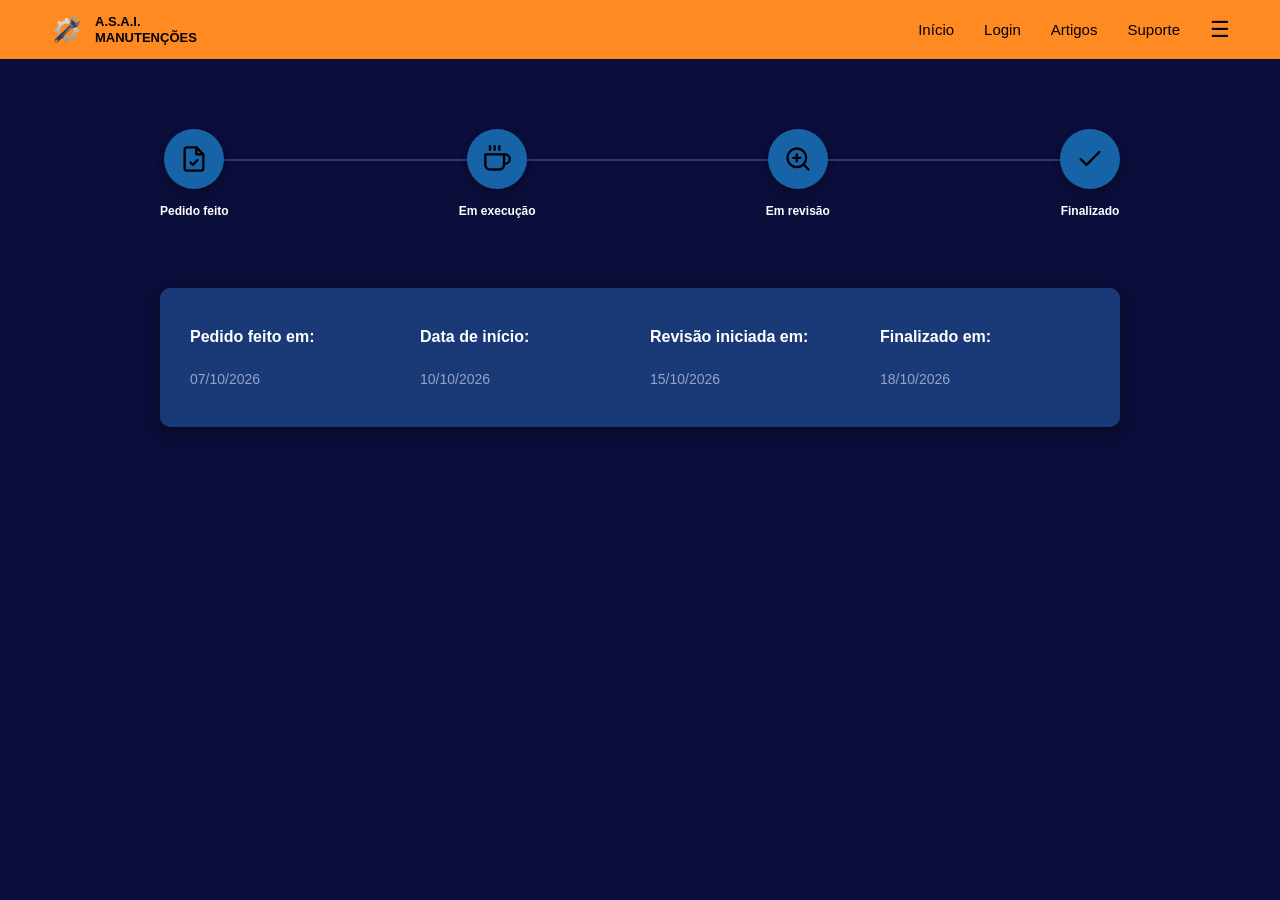
==== inicio/index.html @ 4e9241ca "Primeiro commit - Estrutura e estilos da página de acompanhamento" ====
<!DOCTYPE html>
<html lang="pt-BR">
<head>
  <meta charset="UTF-8">
  <meta name="viewport" content="width=device-width, initial-scale=1.0">
  <title>A.S.A.I. Manutenções - Acompanhamento</title>
  
  <!-- Ligação para o teu ficheiro CSS -->
  <link rel="stylesheet" href="styles.css">
</head>
<body>

  <!-- Cabeçalho / Navbar -->
  <header class="navbar">
    <div class="logo">
      <img src="pecas.png" alt="A.S.A.I. Manutenções" class="logo-img">
      <span>A.S.A.I.<br>MANUTENÇÕES</span>
    </div>
    <nav class="nav-links">
      <a href="#">Início</a>
      <a href="#">Login</a>
      <a href="#">Artigos</a>
      <a href="#">Suporte</a>
      <span class="menu-icon">&#9776;</span>
    </nav>
  </header>

  <!-- Conteúdo Principal -->
  <main class="container">
    
    <!-- Linha do Tempo / Stepper -->
    <div class="stepper">
      <div class="stepper-line"></div>

      <div class="step">
        <div class="step-circle">
          <svg viewBox="0 0 24 24" fill="none" stroke="#000" stroke-width="2" stroke-linecap="round" stroke-linejoin="round" width="28" height="28">
            <path d="M14 2H6a2 2 0 0 0-2 2v16a2 2 0 0 0 2 2h12a2 2 0 0 0 2-2V8z"></path>
            <polyline points="14 2 14 8 20 8"></polyline>
            <path d="m9 15 2 2 4-4"></path>
          </svg>
        </div>
        <span class="step-label">Pedido feito</span>
      </div>

      <div class="step">
        <div class="step-circle">
          <svg viewBox="0 0 24 24" fill="none" stroke="#000" stroke-width="2" stroke-linecap="round" stroke-linejoin="round" width="28" height="28">
            <path d="M18 8h1a4 4 0 0 1 0 8h-1"></path>
            <path d="M2 8h16v9a4 4 0 0 1-4 4H6a4 4 0 0 1-4-4V8z"></path>
            <line x1="6" y1="1" x2="6" y2="4"></line>
            <line x1="10" y1="1" x2="10" y2="4"></line>
            <line x1="14" y1="1" x2="14" y2="4"></line>
          </svg>
        </div>
        <span class="step-label">Em execução</span>
      </div>

      <div class="step">
        <div class="step-circle">
          <svg viewBox="0 0 24 24" fill="none" stroke="#000" stroke-width="2" stroke-linecap="round" stroke-linejoin="round" width="28" height="28">
            <circle cx="11" cy="11" r="8"></circle>
            <line x1="21" y1="21" x2="16.65" y2="16.65"></line>
            <line x1="11" y1="8" x2="11" y2="14"></line>
            <line x1="8" y1="11" x2="14" y2="11"></line>
          </svg>
        </div>
        <span class="step-label">Em revisão</span>
      </div>

      <div class="step">
        <div class="step-circle">
          <svg viewBox="0 0 24 24" fill="none" stroke="#000" stroke-width="2" stroke-linecap="round" stroke-linejoin="round" width="28" height="28">
            <polyline points="20 6 9 17 4 12"></polyline>
          </svg>
        </div>
        <span class="step-label">Finalizado</span>
      </div>
    </div>

    <!-- Tabela / Cartão de Datas -->
    <div class="dates-card">
      <div class="date-item">
        <h3>Pedido feito em:</h3>
        <p>07/10/2026</p>
      </div>
      <div class="date-item">
        <h3>Data de início:</h3>
        <p>10/10/2026</p>
      </div>
      <div class="date-item">
        <h3>Revisão iniciada em:</h3>
        <p>15/10/2026</p>
      </div>
      <div class="date-item">
        <h3>Finalizado em:</h3>
        <p>18/10/2026</p>
      </div>
    </div>

  </main>

</body>
</html>
---- inicio/styles.css ----
/* Reset e Estilos Globais */
* {
  box-sizing: border-box;
  margin: 0;
  padding: 0;
  font-family: 'Segoe UI', Tahoma, Geneva, Verdana, sans-serif;
}

body {
  background-color: #0b0d3a; /* Fundo azul-escuro */
  color: #ffffff;
}

/* Cabeçalho / Navbar */
.navbar {
  background-color: #ff8a22; /* Laranja do cabeçalho */
  display: flex;
  justify-content: space-between;
  align-items: center;
  padding: 12px 50px;
}

.logo {
  display: flex;
  align-items: center;
  gap: 10px; /* Espaço entre a imagem pecas.png e o texto */
  font-weight: bold;
  font-size: 13px;
  color: #000000;
  line-height: 1.2;
}

.logo-img {
  width: 35px;
  height: 35px;
  object-fit: contain;
}

.nav-links {
  display: flex;
  gap: 30px;
  align-items: center;
}

.nav-links a {
  color: #000000;
  text-decoration: none;
  font-weight: 500;
  font-size: 15px;
}

.menu-icon {
  font-size: 22px;
  color: #000000;
  cursor: pointer;
}

/* Container Principal */
.container {
  max-width: 1000px;
  margin: 70px auto;
  padding: 0 20px;
}

/* Linha do Tempo / Stepper */
.stepper {
  position: relative;
  display: flex;
  justify-content: space-between;
  align-items: center;
  margin-bottom: 70px;
}

.stepper-line {
  position: absolute;
  top: 30px;
  left: 40px;
  right: 40px;
  height: 2px;
  background-color: #2b3b77;
  z-index: 1;
}

.step {
  position: relative;
  z-index: 2;
  display: flex;
  flex-direction: column;
  align-items: center;
}

.step-circle {
  width: 60px;
  height: 60px;
  border-radius: 50%;
  background-color: #1763a8; /* Azul dos círculos com ícones */
  display: flex;
  align-items: center;
  justify-content: center;
  box-shadow: 0 4px 10px rgba(0,0,0,0.3);
}

.step-label {
  margin-top: 15px;
  font-size: 12px;
  color: #ffffff;
  font-weight: 600;
}

/* Cartão com as Datas */
.dates-card {
  background-color: #1a3977; /* Azul do cartão */
  border-radius: 10px;
  padding: 40px 30px;
  display: grid;
  grid-template-columns: repeat(4, 1fr);
  gap: 20px;
  box-shadow: 0 6px 15px rgba(0, 0, 0, 0.4);
}

.date-item h3 {
  font-size: 16px;
  font-weight: 600;
  color: #ffffff;
  margin-bottom: 25px;
}

.date-item p {
  font-size: 14px;
  color: #92a4cd;
}
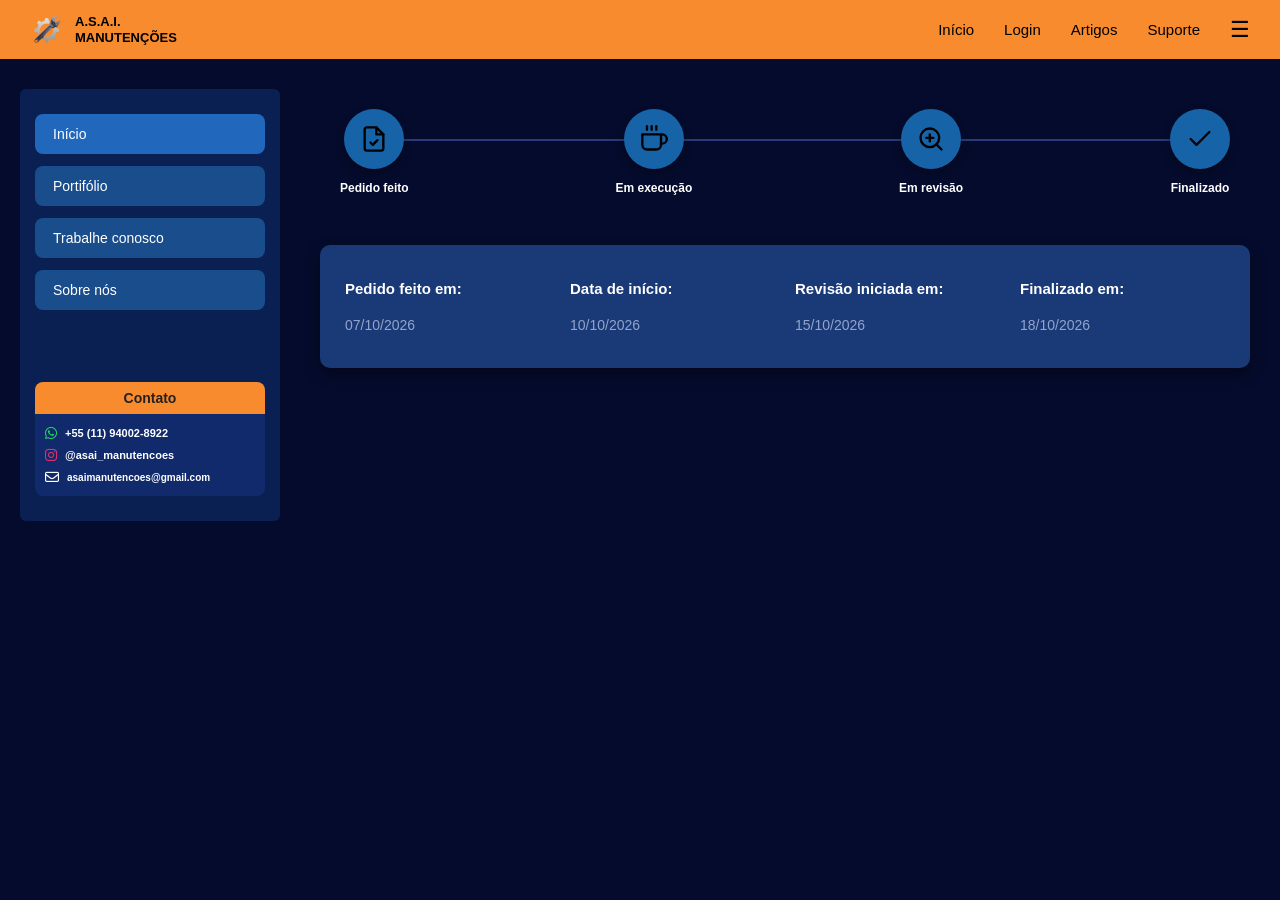
==== commit 979d62ca: "Arquivos do projeto" ====
--- a/inicio/index.html
+++ b/inicio/index.html
@@ -5,7 +5,10 @@
   <meta name="viewport" content="width=device-width, initial-scale=1.0">
   <title>A.S.A.I. Manutenções - Acompanhamento</title>
   
-  <!-- Ligação para o teu ficheiro CSS -->
+  <!-- Font Awesome para os ícones -->
+  <link rel="stylesheet" href="https://cdnjs.cloudflare.com/ajax/libs/font-awesome/6.4.0/css/all.min.css">
+  
+  <!-- Ligação para o seu ficheiro CSS -->
   <link rel="stylesheet" href="styles.css">
 </head>
 <body>
@@ -25,80 +28,104 @@
     </nav>
   </header>
 
-  <!-- Conteúdo Principal -->
-  <main class="container">
-    
-    <!-- Linha do Tempo / Stepper -->
-    <div class="stepper">
-      <div class="stepper-line"></div>
+  <!-- Container Geral para alinhar Sidebar e Conteúdo lado a lado -->
+  <div class="page-layout">
 
-      <div class="step">
-        <div class="step-circle">
-          <svg viewBox="0 0 24 24" fill="none" stroke="#000" stroke-width="2" stroke-linecap="round" stroke-linejoin="round" width="28" height="28">
-            <path d="M14 2H6a2 2 0 0 0-2 2v16a2 2 0 0 0 2 2h12a2 2 0 0 0 2-2V8z"></path>
-            <polyline points="14 2 14 8 20 8"></polyline>
-            <path d="m9 15 2 2 4-4"></path>
-          </svg>
+    <!-- Sidebar / Menu Lateral -->
+    <aside class="sidebar-container">
+      <div class="sidebar-menu">
+        <a href="#" class="sidebar-btn active">Início</a>
+        <a href="#" class="sidebar-btn">Portifólio</a>
+        <a href="#" class="sidebar-btn">Trabalhe conosco</a>
+        <a href="#" class="sidebar-btn">Sobre nós</a>
+
+        <!-- Seção de Contato -->
+        <div class="contact-box">
+          <div class="contact-header">Contato</div>
+          <div class="contact-info">
+            <p><i class="fab fa-whatsapp"></i> +55 (11) 94002-8922</p>
+            <p><i class="fab fa-instagram"></i> @asai_manutencoes</p>
+            <p class="email-text"><i class="far fa-envelope"></i> asaimanutencoes@gmail.com</p>
+          </div>
         </div>
-        <span class="step-label">Pedido feito</span>
+      </div>
+    </aside>
+
+    <!-- Conteúdo Principal (Subido) -->
+    <main class="container">
+      
+      <!-- Linha do Tempo / Stepper -->
+      <div class="stepper">
+        <div class="stepper-line"></div>
+
+        <div class="step">
+          <div class="step-circle">
+            <svg viewBox="0 0 24 24" fill="none" stroke="#000" stroke-width="2" stroke-linecap="round" stroke-linejoin="round" width="28" height="28">
+              <path d="M14 2H6a2 2 0 0 0-2 2v16a2 2 0 0 0 2 2h12a2 2 0 0 0 2-2V8z"></path>
+              <polyline points="14 2 14 8 20 8"></polyline>
+              <path d="m9 15 2 2 4-4"></path>
+            </svg>
+          </div>
+          <span class="step-label">Pedido feito</span>
+        </div>
+
+        <div class="step">
+          <div class="step-circle">
+            <svg viewBox="0 0 24 24" fill="none" stroke="#000" stroke-width="2" stroke-linecap="round" stroke-linejoin="round" width="28" height="28">
+              <path d="M18 8h1a4 4 0 0 1 0 8h-1"></path>
+              <path d="M2 8h16v9a4 4 0 0 1-4 4H6a4 4 0 0 1-4-4V8z"></path>
+              <line x1="6" y1="1" x2="6" y2="4"></line>
+              <line x1="10" y1="1" x2="10" y2="4"></line>
+              <line x1="14" y1="1" x2="14" y2="4"></line>
+            </svg>
+          </div>
+          <span class="step-label">Em execução</span>
+        </div>
+
+        <div class="step">
+          <div class="step-circle">
+            <svg viewBox="0 0 24 24" fill="none" stroke="#000" stroke-width="2" stroke-linecap="round" stroke-linejoin="round" width="28" height="28">
+              <circle cx="11" cy="11" r="8"></circle>
+              <line x1="21" y1="21" x2="16.65" y2="16.65"></line>
+              <line x1="11" y1="8" x2="11" y2="14"></line>
+              <line x1="8" y1="11" x2="14" y2="11"></line>
+            </svg>
+          </div>
+          <span class="step-label">Em revisão</span>
+        </div>
+
+        <div class="step">
+          <div class="step-circle">
+            <svg viewBox="0 0 24 24" fill="none" stroke="#000" stroke-width="2" stroke-linecap="round" stroke-linejoin="round" width="28" height="28">
+              <polyline points="20 6 9 17 4 12"></polyline>
+            </svg>
+          </div>
+          <span class="step-label">Finalizado</span>
+        </div>
       </div>
 
-      <div class="step">
-        <div class="step-circle">
-          <svg viewBox="0 0 24 24" fill="none" stroke="#000" stroke-width="2" stroke-linecap="round" stroke-linejoin="round" width="28" height="28">
-            <path d="M18 8h1a4 4 0 0 1 0 8h-1"></path>
-            <path d="M2 8h16v9a4 4 0 0 1-4 4H6a4 4 0 0 1-4-4V8z"></path>
-            <line x1="6" y1="1" x2="6" y2="4"></line>
-            <line x1="10" y1="1" x2="10" y2="4"></line>
-            <line x1="14" y1="1" x2="14" y2="4"></line>
-          </svg>
+      <!-- Tabela / Cartão de Datas -->
+      <div class="dates-card">
+        <div class="date-item">
+          <h3>Pedido feito em:</h3>
+          <p>07/10/2026</p>
         </div>
-        <span class="step-label">Em execução</span>
+        <div class="date-item">
+          <h3>Data de início:</h3>
+          <p>10/10/2026</p>
+        </div>
+        <div class="date-item">
+          <h3>Revisão iniciada em:</h3>
+          <p>15/10/2026</p>
+        </div>
+        <div class="date-item">
+          <h3>Finalizado em:</h3>
+          <p>18/10/2026</p>
+        </div>
       </div>
 
-      <div class="step">
-        <div class="step-circle">
-          <svg viewBox="0 0 24 24" fill="none" stroke="#000" stroke-width="2" stroke-linecap="round" stroke-linejoin="round" width="28" height="28">
-            <circle cx="11" cy="11" r="8"></circle>
-            <line x1="21" y1="21" x2="16.65" y2="16.65"></line>
-            <line x1="11" y1="8" x2="11" y2="14"></line>
-            <line x1="8" y1="11" x2="14" y2="11"></line>
-          </svg>
-        </div>
-        <span class="step-label">Em revisão</span>
-      </div>
-
-      <div class="step">
-        <div class="step-circle">
-          <svg viewBox="0 0 24 24" fill="none" stroke="#000" stroke-width="2" stroke-linecap="round" stroke-linejoin="round" width="28" height="28">
-            <polyline points="20 6 9 17 4 12"></polyline>
-          </svg>
-        </div>
-        <span class="step-label">Finalizado</span>
-      </div>
-    </div>
-
-    <!-- Tabela / Cartão de Datas -->
-    <div class="dates-card">
-      <div class="date-item">
-        <h3>Pedido feito em:</h3>
-        <p>07/10/2026</p>
-      </div>
-      <div class="date-item">
-        <h3>Data de início:</h3>
-        <p>10/10/2026</p>
-      </div>
-      <div class="date-item">
-        <h3>Revisão iniciada em:</h3>
-        <p>15/10/2026</p>
-      </div>
-      <div class="date-item">
-        <h3>Finalizado em:</h3>
-        <p>18/10/2026</p>
-      </div>
-    </div>
-
-  </main>
+    </main>
+  </div>
 
 </body>
 </html>
--- a/inicio/styles.css
+++ b/inicio/styles.css
@@ -3,27 +3,27 @@
   box-sizing: border-box;
   margin: 0;
   padding: 0;
-  font-family: 'Segoe UI', Tahoma, Geneva, Verdana, sans-serif;
+  font-family: sans-serif;
 }
 
 body {
-  background-color: #0b0d3a; /* Fundo azul-escuro */
+  background-color: #050b2c;
   color: #ffffff;
 }
 
 /* Cabeçalho / Navbar */
 .navbar {
-  background-color: #ff8a22; /* Laranja do cabeçalho */
+  background-color: #f78b2d;
   display: flex;
   justify-content: space-between;
   align-items: center;
-  padding: 12px 50px;
+  padding: 12px 30px;
 }
 
 .logo {
   display: flex;
   align-items: center;
-  gap: 10px; /* Espaço entre a imagem pecas.png e o texto */
+  gap: 10px;
   font-weight: bold;
   font-size: 13px;
   color: #000000;
@@ -55,11 +55,106 @@
   cursor: pointer;
 }
 
-/* Container Principal */
+/* Layout que coloca Sidebar e Conteúdo lado a lado */
+.page-layout {
+  display: flex;
+  align-items: flex-start;
+  padding: 30px 20px;
+  gap: 30px;
+  max-width: 1400px;
+  margin: 0 auto;
+}
+
+/* Estilos do Menu Lateral (Sidebar) */
+.sidebar-container {
+  width: 260px;
+  flex-shrink: 0;
+  background-color: #0a1f52;
+  padding: 25px 15px;
+  border-radius: 6px;
+}
+
+.sidebar-menu {
+  display: flex;
+  flex-direction: column;
+  gap: 12px;
+}
+
+.sidebar-btn {
+  display: block;
+  background-color: #1a4d8c;
+  color: #ffffff;
+  text-decoration: none;
+  padding: 12px 18px;
+  border-radius: 8px;
+  font-size: 14px;
+  font-weight: 500;
+  transition: background-color 0.2s;
+}
+
+.sidebar-btn:hover {
+  background-color: #2361ad;
+}
+
+.sidebar-btn.active {
+  background-color: #2168bd;
+}
+
+/* Caixa de Contato no Menu */
+.contact-box {
+  margin-top: 60px;
+  background-color: #102a6b;
+  border-radius: 8px;
+  overflow: hidden;
+}
+
+.contact-header {
+  background-color: #f78b2d;
+  color: #222222;
+  text-align: center;
+  padding: 8px;
+  font-weight: bold;
+  font-size: 14px;
+}
+
+.contact-info {
+  padding: 12px 10px;
+  display: flex;
+  flex-direction: column;
+  gap: 8px;
+  font-size: 11px;
+}
+
+.contact-info p {
+  display: flex;
+  align-items: center;
+  gap: 8px;
+  color: #ffffff;
+  font-weight: 600;
+}
+
+.contact-info i {
+  font-size: 14px;
+}
+
+.contact-info .fa-whatsapp {
+  color: #25d366;
+}
+
+.contact-info .fa-instagram {
+  color: #e1306c;
+}
+
+.contact-info .email-text {
+  font-size: 10px;
+  word-break: break-all;
+}
+
+/* Container Principal (Ajustado para ficar no topo) */
 .container {
-  max-width: 1000px;
-  margin: 70px auto;
-  padding: 0 20px;
+  flex-grow: 1;
+  margin: 0;
+  padding: 20px 10px;
 }
 
 /* Linha do Tempo / Stepper */
@@ -68,14 +163,15 @@
   display: flex;
   justify-content: space-between;
   align-items: center;
-  margin-bottom: 70px;
+  margin-bottom: 50px;
+  padding: 0 20px;
 }
 
 .stepper-line {
   position: absolute;
   top: 30px;
-  left: 40px;
-  right: 40px;
+  left: 60px;
+  right: 60px;
   height: 2px;
   background-color: #2b3b77;
   z-index: 1;
@@ -93,7 +189,7 @@
   width: 60px;
   height: 60px;
   border-radius: 50%;
-  background-color: #1763a8; /* Azul dos círculos com ícones */
+  background-color: #1763a8;
   display: flex;
   align-items: center;
   justify-content: center;
@@ -101,7 +197,7 @@
 }
 
 .step-label {
-  margin-top: 15px;
+  margin-top: 12px;
   font-size: 12px;
   color: #ffffff;
   font-weight: 600;
@@ -109,9 +205,9 @@
 
 /* Cartão com as Datas */
 .dates-card {
-  background-color: #1a3977; /* Azul do cartão */
+  background-color: #1a3977;
   border-radius: 10px;
-  padding: 40px 30px;
+  padding: 35px 25px;
   display: grid;
   grid-template-columns: repeat(4, 1fr);
   gap: 20px;
@@ -119,10 +215,10 @@
 }
 
 .date-item h3 {
-  font-size: 16px;
+  font-size: 15px;
   font-weight: 600;
   color: #ffffff;
-  margin-bottom: 25px;
+  margin-bottom: 20px;
 }
 
 .date-item p {
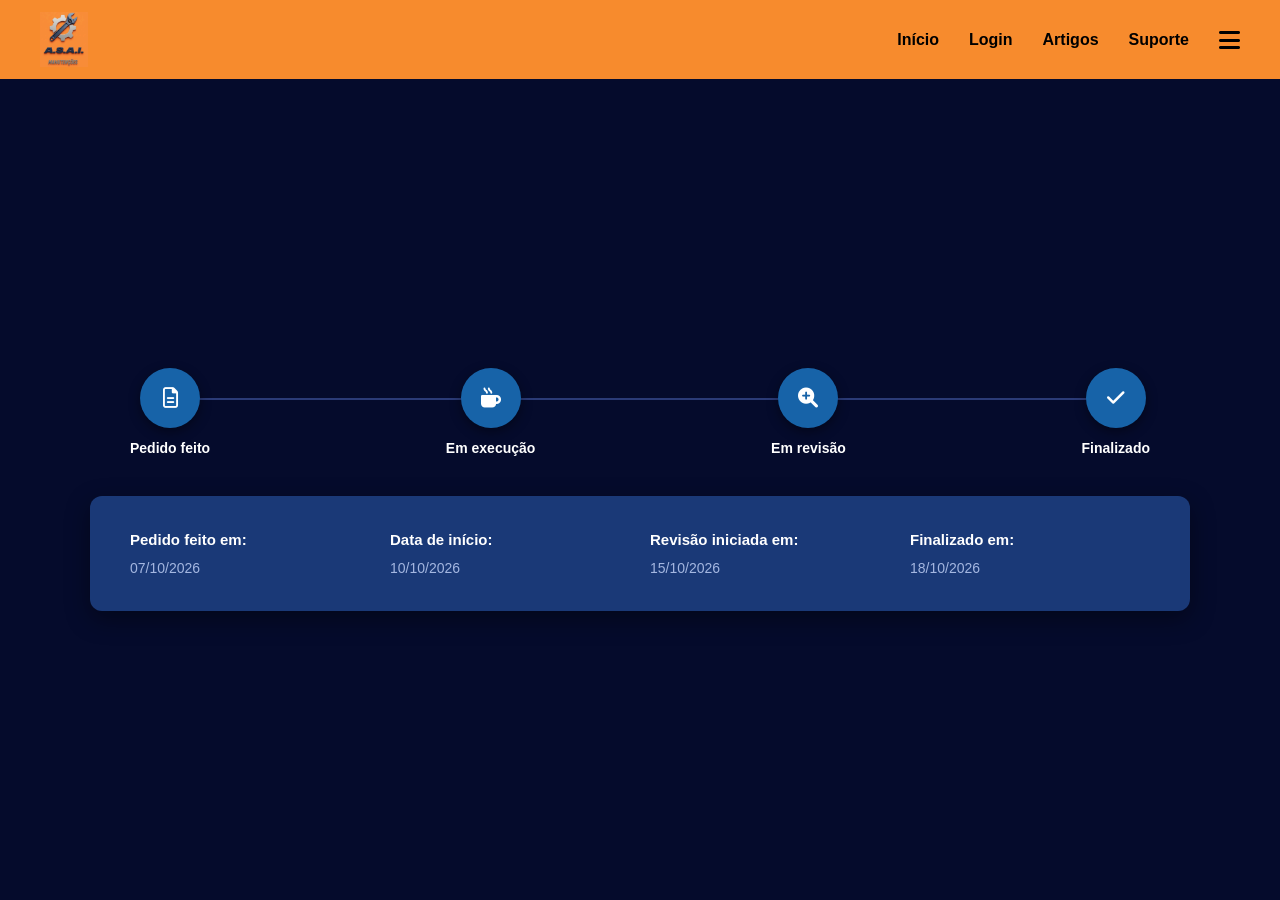
==== commit acdf014d: "Atualização do layout e centralização" ====
--- a/inicio/index.html
+++ b/inicio/index.html
@@ -3,56 +3,29 @@
 <head>
   <meta charset="UTF-8">
   <meta name="viewport" content="width=device-width, initial-scale=1.0">
-  <title>A.S.A.I. Manutenções - Acompanhamento</title>
-  
-  <!-- Font Awesome para os ícones -->
-  <link rel="stylesheet" href="https://cdnjs.cloudflare.com/ajax/libs/font-awesome/6.4.0/css/all.min.css">
-  
-  <!-- Ligação para o seu ficheiro CSS -->
+  <title>A.S.A.I. Manutenções - Status do Pedido</title>
   <link rel="stylesheet" href="styles.css">
+  <link rel="stylesheet" href="https://cdnjs.cloudflare.com/ajax/libs/font-awesome/6.0.0/css/all.min.css">
 </head>
 <body>
 
   <!-- Cabeçalho / Navbar -->
   <header class="navbar">
     <div class="logo">
-      <img src="pecas.png" alt="A.S.A.I. Manutenções" class="logo-img">
-      <span>A.S.A.I.<br>MANUTENÇÕES</span>
+      <img src="logo.png" alt="Logo A.S.A.I." class="logo-img">
     </div>
     <nav class="nav-links">
       <a href="#">Início</a>
       <a href="#">Login</a>
       <a href="#">Artigos</a>
       <a href="#">Suporte</a>
-      <span class="menu-icon">&#9776;</span>
+      <i class="fa-solid fa-bars menu-icon"></i>
     </nav>
   </header>
 
-  <!-- Container Geral para alinhar Sidebar e Conteúdo lado a lado -->
-  <div class="page-layout">
-
-    <!-- Sidebar / Menu Lateral -->
-    <aside class="sidebar-container">
-      <div class="sidebar-menu">
-        <a href="#" class="sidebar-btn active">Início</a>
-        <a href="#" class="sidebar-btn">Portifólio</a>
-        <a href="#" class="sidebar-btn">Trabalhe conosco</a>
-        <a href="#" class="sidebar-btn">Sobre nós</a>
-
-        <!-- Seção de Contato -->
-        <div class="contact-box">
-          <div class="contact-header">Contato</div>
-          <div class="contact-info">
-            <p><i class="fab fa-whatsapp"></i> +55 (11) 94002-8922</p>
-            <p><i class="fab fa-instagram"></i> @asai_manutencoes</p>
-            <p class="email-text"><i class="far fa-envelope"></i> asaimanutencoes@gmail.com</p>
-          </div>
-        </div>
-      </div>
-    </aside>
-
-    <!-- Conteúdo Principal (Subido) -->
-    <main class="container">
+  <!-- Container Principal que Centraliza Todo o Conteúdo -->
+  <main class="page-container">
+    <div class="status-wrapper">
       
       <!-- Linha do Tempo / Stepper -->
       <div class="stepper">
@@ -60,51 +33,34 @@
 
         <div class="step">
           <div class="step-circle">
-            <svg viewBox="0 0 24 24" fill="none" stroke="#000" stroke-width="2" stroke-linecap="round" stroke-linejoin="round" width="28" height="28">
-              <path d="M14 2H6a2 2 0 0 0-2 2v16a2 2 0 0 0 2 2h12a2 2 0 0 0 2-2V8z"></path>
-              <polyline points="14 2 14 8 20 8"></polyline>
-              <path d="m9 15 2 2 4-4"></path>
-            </svg>
+            <i class="fa-regular fa-file-lines"></i>
           </div>
           <span class="step-label">Pedido feito</span>
         </div>
 
         <div class="step">
           <div class="step-circle">
-            <svg viewBox="0 0 24 24" fill="none" stroke="#000" stroke-width="2" stroke-linecap="round" stroke-linejoin="round" width="28" height="28">
-              <path d="M18 8h1a4 4 0 0 1 0 8h-1"></path>
-              <path d="M2 8h16v9a4 4 0 0 1-4 4H6a4 4 0 0 1-4-4V8z"></path>
-              <line x1="6" y1="1" x2="6" y2="4"></line>
-              <line x1="10" y1="1" x2="10" y2="4"></line>
-              <line x1="14" y1="1" x2="14" y2="4"></line>
-            </svg>
+            <i class="fa-solid fa-mug-hot"></i>
           </div>
           <span class="step-label">Em execução</span>
         </div>
 
         <div class="step">
           <div class="step-circle">
-            <svg viewBox="0 0 24 24" fill="none" stroke="#000" stroke-width="2" stroke-linecap="round" stroke-linejoin="round" width="28" height="28">
-              <circle cx="11" cy="11" r="8"></circle>
-              <line x1="21" y1="21" x2="16.65" y2="16.65"></line>
-              <line x1="11" y1="8" x2="11" y2="14"></line>
-              <line x1="8" y1="11" x2="14" y2="11"></line>
-            </svg>
+            <i class="fa-solid fa-magnifying-glass-plus"></i>
           </div>
           <span class="step-label">Em revisão</span>
         </div>
 
         <div class="step">
           <div class="step-circle">
-            <svg viewBox="0 0 24 24" fill="none" stroke="#000" stroke-width="2" stroke-linecap="round" stroke-linejoin="round" width="28" height="28">
-              <polyline points="20 6 9 17 4 12"></polyline>
-            </svg>
+            <i class="fa-solid fa-check"></i>
           </div>
           <span class="step-label">Finalizado</span>
         </div>
       </div>
 
-      <!-- Tabela / Cartão de Datas -->
+      <!-- Cartão de Datas -->
       <div class="dates-card">
         <div class="date-item">
           <h3>Pedido feito em:</h3>
@@ -124,8 +80,8 @@
         </div>
       </div>
 
-    </main>
-  </div>
+    </div>
+  </main>
 
 </body>
 </html>
--- a/inicio/styles.css
+++ b/inicio/styles.css
@@ -1,14 +1,19 @@
-/* Reset e Estilos Globais */
 * {
   box-sizing: border-box;
   margin: 0;
   padding: 0;
-  font-family: sans-serif;
+  font-family: 'Segoe UI', Roboto, Helvetica, Arial, sans-serif;
+}
+
+html, body {
+  height: 100%;
 }
 
 body {
   background-color: #050b2c;
   color: #ffffff;
+  display: flex;
+  flex-direction: column;
 }
 
 /* Cabeçalho / Navbar */
@@ -17,22 +22,18 @@
   display: flex;
   justify-content: space-between;
   align-items: center;
-  padding: 12px 30px;
+  padding: 12px 40px;
 }
 
 .logo {
   display: flex;
   align-items: center;
-  gap: 10px;
-  font-weight: bold;
-  font-size: 13px;
-  color: #000000;
-  line-height: 1.2;
 }
 
+/* Logo Aumentada */
 .logo-img {
-  width: 35px;
-  height: 35px;
+  height: 55px; 
+  width: auto;
   object-fit: contain;
 }
 
@@ -45,116 +46,31 @@
 .nav-links a {
   color: #000000;
   text-decoration: none;
-  font-weight: 500;
-  font-size: 15px;
+  font-weight: 600;
+  font-size: 16px;
 }
 
 .menu-icon {
-  font-size: 22px;
+  font-size: 24px;
   color: #000000;
   cursor: pointer;
 }
 
-/* Layout que coloca Sidebar e Conteúdo lado a lado */
-.page-layout {
+/* Container Principal Centralizado no Centro da Tela */
+.page-container {
+  flex: 1;
   display: flex;
-  align-items: flex-start;
-  padding: 30px 20px;
-  gap: 30px;
-  max-width: 1400px;
-  margin: 0 auto;
+  justify-content: center;
+  align-items: center;
+  padding: 40px 20px;
 }
 
-/* Estilos do Menu Lateral (Sidebar) */
-.sidebar-container {
-  width: 260px;
-  flex-shrink: 0;
-  background-color: #0a1f52;
-  padding: 25px 15px;
-  border-radius: 6px;
-}
-
-.sidebar-menu {
+.status-wrapper {
+  width: 100%;
+  max-width: 1100px;
   display: flex;
   flex-direction: column;
-  gap: 12px;
-}
-
-.sidebar-btn {
-  display: block;
-  background-color: #1a4d8c;
-  color: #ffffff;
-  text-decoration: none;
-  padding: 12px 18px;
-  border-radius: 8px;
-  font-size: 14px;
-  font-weight: 500;
-  transition: background-color 0.2s;
-}
-
-.sidebar-btn:hover {
-  background-color: #2361ad;
-}
-
-.sidebar-btn.active {
-  background-color: #2168bd;
-}
-
-/* Caixa de Contato no Menu */
-.contact-box {
-  margin-top: 60px;
-  background-color: #102a6b;
-  border-radius: 8px;
-  overflow: hidden;
-}
-
-.contact-header {
-  background-color: #f78b2d;
-  color: #222222;
-  text-align: center;
-  padding: 8px;
-  font-weight: bold;
-  font-size: 14px;
-}
-
-.contact-info {
-  padding: 12px 10px;
-  display: flex;
-  flex-direction: column;
-  gap: 8px;
-  font-size: 11px;
-}
-
-.contact-info p {
-  display: flex;
-  align-items: center;
-  gap: 8px;
-  color: #ffffff;
-  font-weight: 600;
-}
-
-.contact-info i {
-  font-size: 14px;
-}
-
-.contact-info .fa-whatsapp {
-  color: #25d366;
-}
-
-.contact-info .fa-instagram {
-  color: #e1306c;
-}
-
-.contact-info .email-text {
-  font-size: 10px;
-  word-break: break-all;
-}
-
-/* Container Principal (Ajustado para ficar no topo) */
-.container {
-  flex-grow: 1;
-  margin: 0;
-  padding: 20px 10px;
+  gap: 40px;
 }
 
 /* Linha do Tempo / Stepper */
@@ -163,15 +79,14 @@
   display: flex;
   justify-content: space-between;
   align-items: center;
-  margin-bottom: 50px;
-  padding: 0 20px;
+  padding: 0 40px;
 }
 
 .stepper-line {
   position: absolute;
   top: 30px;
-  left: 60px;
-  right: 60px;
+  left: 80px;
+  right: 80px;
   height: 2px;
   background-color: #2b3b77;
   z-index: 1;
@@ -193,12 +108,13 @@
   display: flex;
   align-items: center;
   justify-content: center;
-  box-shadow: 0 4px 10px rgba(0,0,0,0.3);
+  font-size: 20px;
+  box-shadow: 0 4px 12px rgba(0, 0, 0, 0.4);
 }
 
 .step-label {
   margin-top: 12px;
-  font-size: 12px;
+  font-size: 14px;
   color: #ffffff;
   font-weight: 600;
 }
@@ -206,22 +122,22 @@
 /* Cartão com as Datas */
 .dates-card {
   background-color: #1a3977;
-  border-radius: 10px;
-  padding: 35px 25px;
+  border-radius: 12px;
+  padding: 35px 40px;
   display: grid;
   grid-template-columns: repeat(4, 1fr);
   gap: 20px;
-  box-shadow: 0 6px 15px rgba(0, 0, 0, 0.4);
+  box-shadow: 0 8px 25px rgba(0, 0, 0, 0.4);
 }
 
 .date-item h3 {
   font-size: 15px;
   font-weight: 600;
   color: #ffffff;
-  margin-bottom: 20px;
+  margin-bottom: 12px;
 }
 
 .date-item p {
   font-size: 14px;
-  color: #92a4cd;
+  color: #a4b7e1;
 }
